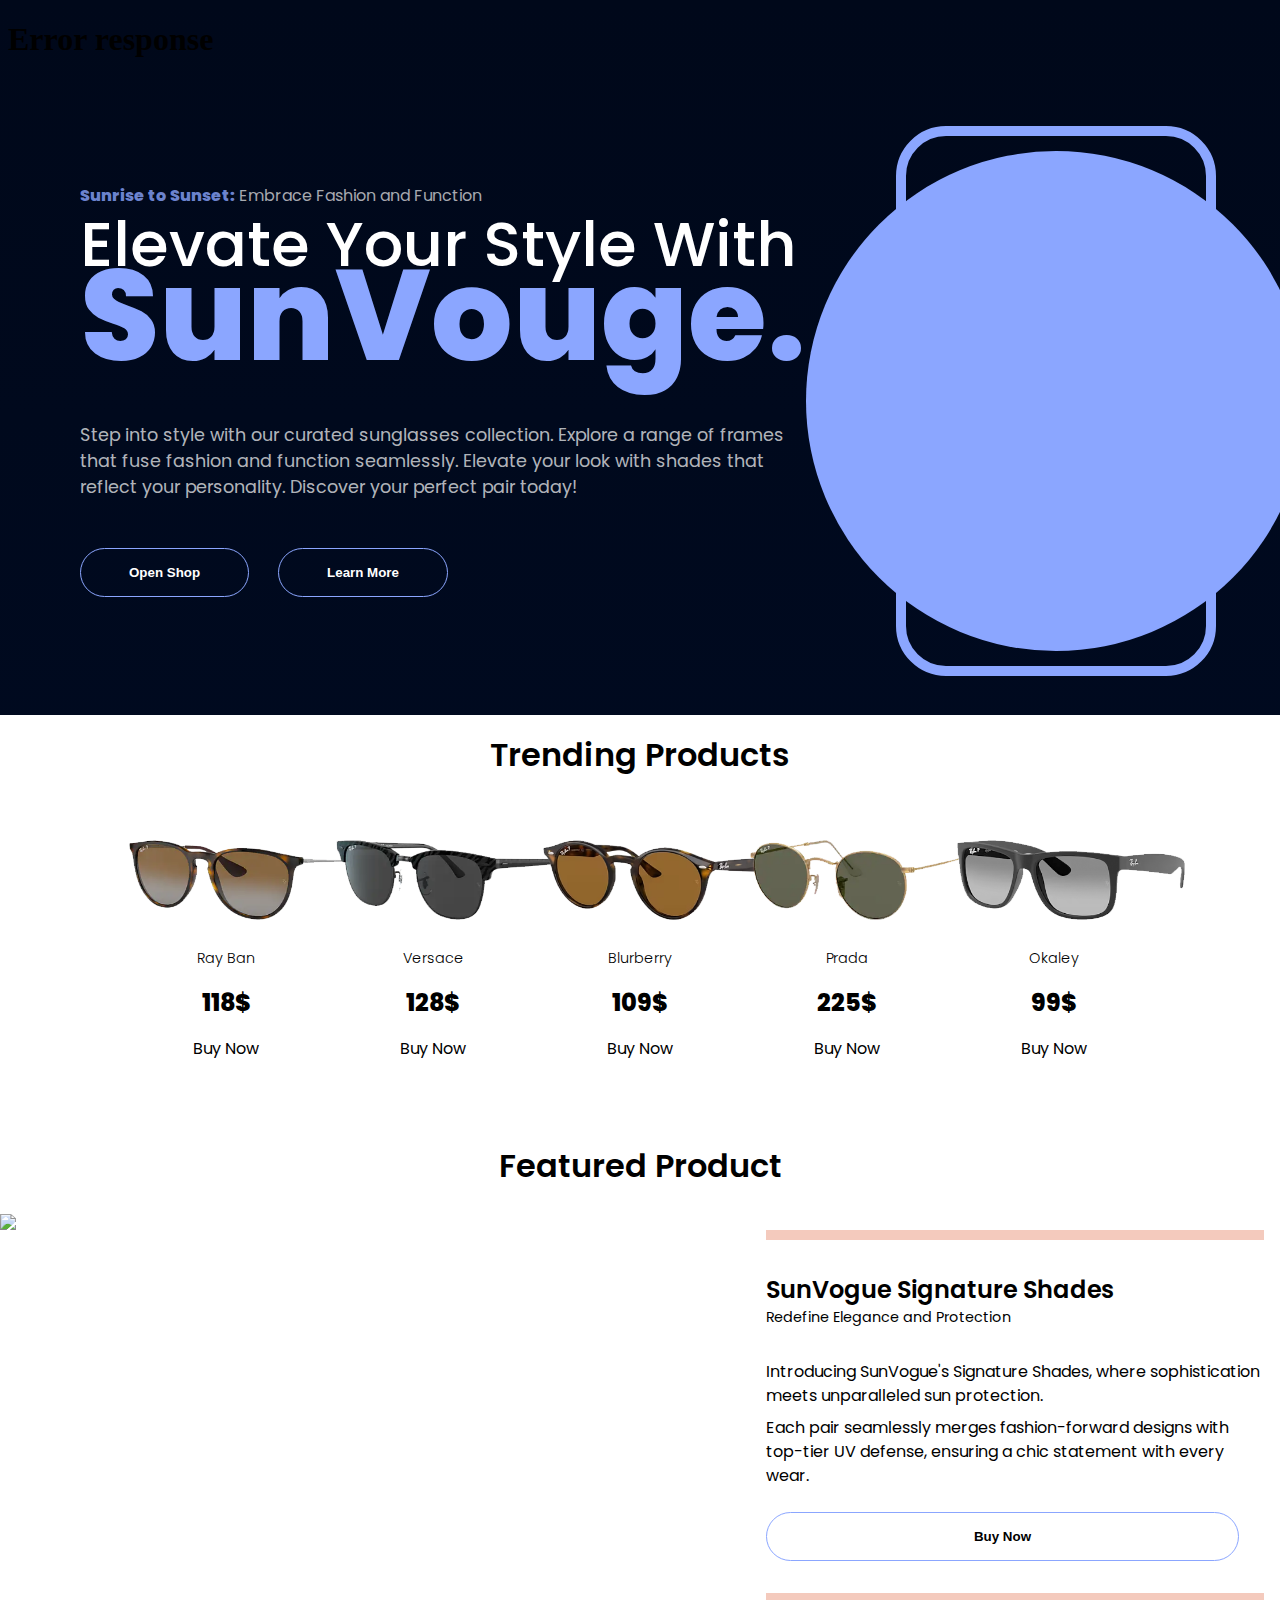
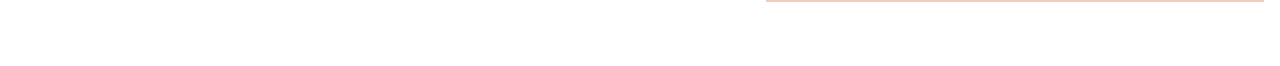
==== index.html @ aeeea0cd "nove slike i animacije/hover efekti na trending products" ====
<!DOCTYPE html>
<html lang="en">
<head>
    <meta charset="UTF-8">
    <meta name="viewport" content="width=device-width, initial-scale=1.0">
    <title>Document</title>
    <link rel="stylesheet" href="css/style.css">

    <script src="https://unpkg.com/boxicons@2.1.4/dist/boxicons.js"></script>
    <link
    href="https://cdn.jsdelivr.net/npm/remixicon@4.0.0/fonts/remixicon.css"
    rel="stylesheet"/>
</head>
<body>
    <object>
        <iframe src="partials/header.html" width="100%" height="80px" class="auto-height-iframe"></iframe>
    </object>
    <header class="main">
        <div class="main-text">
            <h4><strong>Sunrise to Sunset:</strong> Embrace Fashion and Function</h4>
            <h1>Elevate your style with <br><span>SunVouge.</span></h1>
            <p>Step into style with our curated sunglasses collection. Explore a range of frames that fuse fashion and function seamlessly. Elevate your look with shades that reflect your personality. Discover your perfect pair today!</p>
            <button class="btn btn1">Open Shop</button>
            <button class="btn btn2">Learn More</button>
        </div>
        <div class="main-img">
            <div class="circle">

            </div>
            <div class="img-frame">

            </div>
        </div>
    </header>
    <section class="trending">
        <h2 class="header">Trending Products</h2>
        <div class="products">
            <div class="product-card">
                <img src="slike/naocale/prod1.png" class="img-back">
                <img src="slike/naocale/prod11.png" class="img-top">
                <h4>Ray Ban</h4>
                <p>118$</p>
                <a href="#">Buy Now<i class="ri-arrow-right-double-line"></i></a>
            </div>
            <div class="product-card">
                <img src="slike/naocale/prod3.png" class="img-back">
                <img src="slike/naocale/prod33.png" class="img-top">
                <h4>Versace</h4>
                <p>128$</p>
                <a href="#">Buy Now<i class="ri-arrow-right-double-line"></i></a>
            </div>
            <div class="product-card">
                <img src="slike/naocale/prod2.png" class="img-back">
                <img src="slike/naocale/prod22.png" class="img-top">
                <h4>Blurberry</h4>
                <p>109$</p>
                <a href="#">Buy Now<i class="ri-arrow-right-double-line"></i></a>
            </div>
            <div class="product-card">
                <img src="slike/naocale/prod4.png" class="img-back">
                <img src="slike/naocale/prod44.png" class="img-top">
                <h4>Prada</h4>
                <p>225$</p>
                <a href="#">Buy Now<i class="ri-arrow-right-double-line"></i></a>
            </div>
            <div class="product-card">
                <img src="slike/naocale/prod5.png" class="img-back">
                <img src="slike/naocale/prod55.png" class="img-top">
                <h4>Okaley</h4>
                <p>99$</p>
                <a href="#">Buy Now<i class="ri-arrow-right-double-line" ></i></a>
            </div>
        </div>
    </section>
    <section class="featured">
        <h2 class="header">Featured Product</h2>
        <div class="featured-content">
            <div class="feature-image">
                <img src="slike/featuredv2.jpg">
            </div>
            <div class="feature-text">
                <div class="line"></div>
                <h3 class="sub-header">SunVogue Signature Shades</h3>
                <h4>Redefine Elegance and Protection</h4>
                <p>Introducing SunVogue's Signature Shades, where sophistication meets unparalleled sun protection.</p>
                <p>Each pair seamlessly merges fashion-forward designs with top-tier UV defense, ensuring a chic statement with every wear.</p>
                <button class="btn btn3">Buy Now</button>
                <div class="line"></div>
            </div>
        </div>
    </section>
</body>
</html>
---- css/style.css ----
@import url('https://fonts.googleapis.com/css2?family=Poppins:wght@100;300;400;500;600;700&display=swap');

*{
    padding: 0;
    margin: 0;
    box-sizing: border-box;
    list-style-type: none;
    text-decoration: none;
}
.auto-height-iframe{
    border: none;
    width: 100%;
    margin: 0;
}
body{
    font-family: 'Poppins', sans-serif;
    background: linear-gradient(0deg, #001135 0%, #000a20 50%, #00081a 100%);

}
object{
    margin: 0;
    padding: 0;
}
.main{
    max-width: 95vw;
    margin: auto;
    padding: 4rem 3rem;
    display: flex;
    justify-content: space-between;
    
}
.main-img{
    display: flex;
    align-items: center;
    justify-content: center;
    padding: 0;
    width: 100%;
    /* background-color: rgba(255, 0, 0, 0.226); */

}

.circle{
    border: 1px solid transparent;
    width: 500px;
    height: 500px;
    border-radius: 50%;
    background-color: #8ba6ff;
    z-index: -100;
}
.img-frame{
    position: absolute;
    width: 25%;
    height: 550px;
    background-image: url(../slike/landingbg6.jpg);
    background-position: center;
    background-size: cover;
    background-repeat: no-repeat;
    border: 10px solid #8ba6ff;
    border-radius: 50px;
}
.main-text{
    margin-top: 2rem;
    width: 100%;
}
.main-text h4{
    color: rgba(255, 255, 255, 0.664);
    font-size: 1rem;
    font-weight: 400;
}

.main-text h1{
    color: #ffffff;
    text-transform: capitalize;
    margin-bottom: 3rem;
    font-size: 3.9rem;
    font-weight: 500;
    line-height: 4.5rem;
}

.main-text p{
    font-size: 1.1rem;
    color: rgba(255, 255, 255, 0.712);
    margin-bottom: 3rem;
}
.main-text strong{
    color: #8ba6ffcc;
    font-weight: 800;
}
.main-text span{
    font-weight: 800;
    font-size: 8rem;
    text-transform: capitalize;
    color: #8ba6ff;
}
.btn{
    margin-right: 25px;
    padding: 1rem 3rem;
    background-color: transparent;
    border: 1px solid #8ba6ff;
    border-radius: 50px;
    color: white;
    font-weight: 600;
    cursor: pointer;
    transition: all 0.3s ease;
}
.btn2:hover{
    background-color: #8ba6ff;
    border-color: #8ba6ff;
}
.btn1:hover{
    background-color: #8ba6ff;
    border-color: #8ba6ff;
}

.trending{
    background-color:white;
    padding: 1rem 6rem;
    margin: 0 auto;
}
section .header{
    margin-bottom: .5rem;
    color: black;
    text-align: center;
    font-size: 2rem;
    font-weight: 600;
}
.products{
    display: flex;
    justify-content: space-between;
    align-items: center;
    text-align: center;
    /* border: 1px solid #8ba6ff; */
    padding: 2rem;
    margin-bottom: 1rem;
}
.products .product-card{
    position: relative;
    display: flex;
    flex-direction: column;
    justify-content: space-between;
    color: black;
    padding: 8rem 4rem 1rem 4rem;
    border: 1px solid transparent;
    border-radius: 10px;
    cursor: pointer;
    overflow: visible;
    transition: all 0.3s ease;
}
.products .product-card:hover{
    border: 1px solid rgba(0, 6, 20, 0.855);
}


.product-card h4{
    font-weight: 300;
    margin-bottom: 1rem;
    font-size: .9rem;
}
.product-card p{
    font-weight: 800;
    font-size: 1.5rem;
    margin-bottom: 1rem;
}
.product-card a{
    color: black;
    transition: all 0.3s ease;
}
.product-card a:hover{
    color: #686868;
}
.product-card img{
    margin-top: 20px;
    height: 80px;
    cursor: pointer;
    transition: all 0.3s ease;
}

.featured{
    background-color: white;
}
.featured-content{
    display: flex;
    padding: 1rem 0;
}
.featured img{
    display: flex;
    width: 700px;
    margin-right: 50px;
}

.product-card{
    position: relative;
    display: inline-block;
}

.product-card .img-top{
    position: absolute;
    top: 0;
    left: -10px;
    z-index: 99;
    opacity: 0;
    transition: all 0.4s ease-in-out;
}
.product-card .img-back{
    position: absolute;
    top: 0;
    left: 0;
    z-index: 99;
    opacity: 1;
    transition: all 0.4s ease-in-out;
}

.product-card:hover .img-top{
    opacity: 1;
    transform: scale(1.05);
}
.product-card:hover .img-back{
    opacity: 0;
}

.sub-header{
    font-size: 1.5rem;
    font-weight: 600;
}
.feature-text{
    display: flex;
    flex-direction: column;
    margin: auto;
    padding: 1rem 1rem;
}
.feature-text h4{
    font-weight: 400;
    font-size: .9rem;
    margin-bottom: 2rem;
}
.feature-text p{
    font-size: 1rem;
    line-height: 1.5rem;
    margin-bottom: .5rem;
}
.feature-text p:nth-of-type(2){
    margin-bottom: 1.5rem;
}
.btn3{
    text-align: center;
    color: black;
    background-color: transparent;
    border: 1px solid inherit;
    transition: all 0.3 ease;
    margin-bottom: 2rem;
}
.btn3:hover{
    color: rgb(0, 0, 0);
    background-color: #f0b5a3;
    border-color: #ffe6e6;
}
.line{
    background-color: #f0b5a3b6;
    padding: .3rem;
    margin-bottom: 2rem;
}
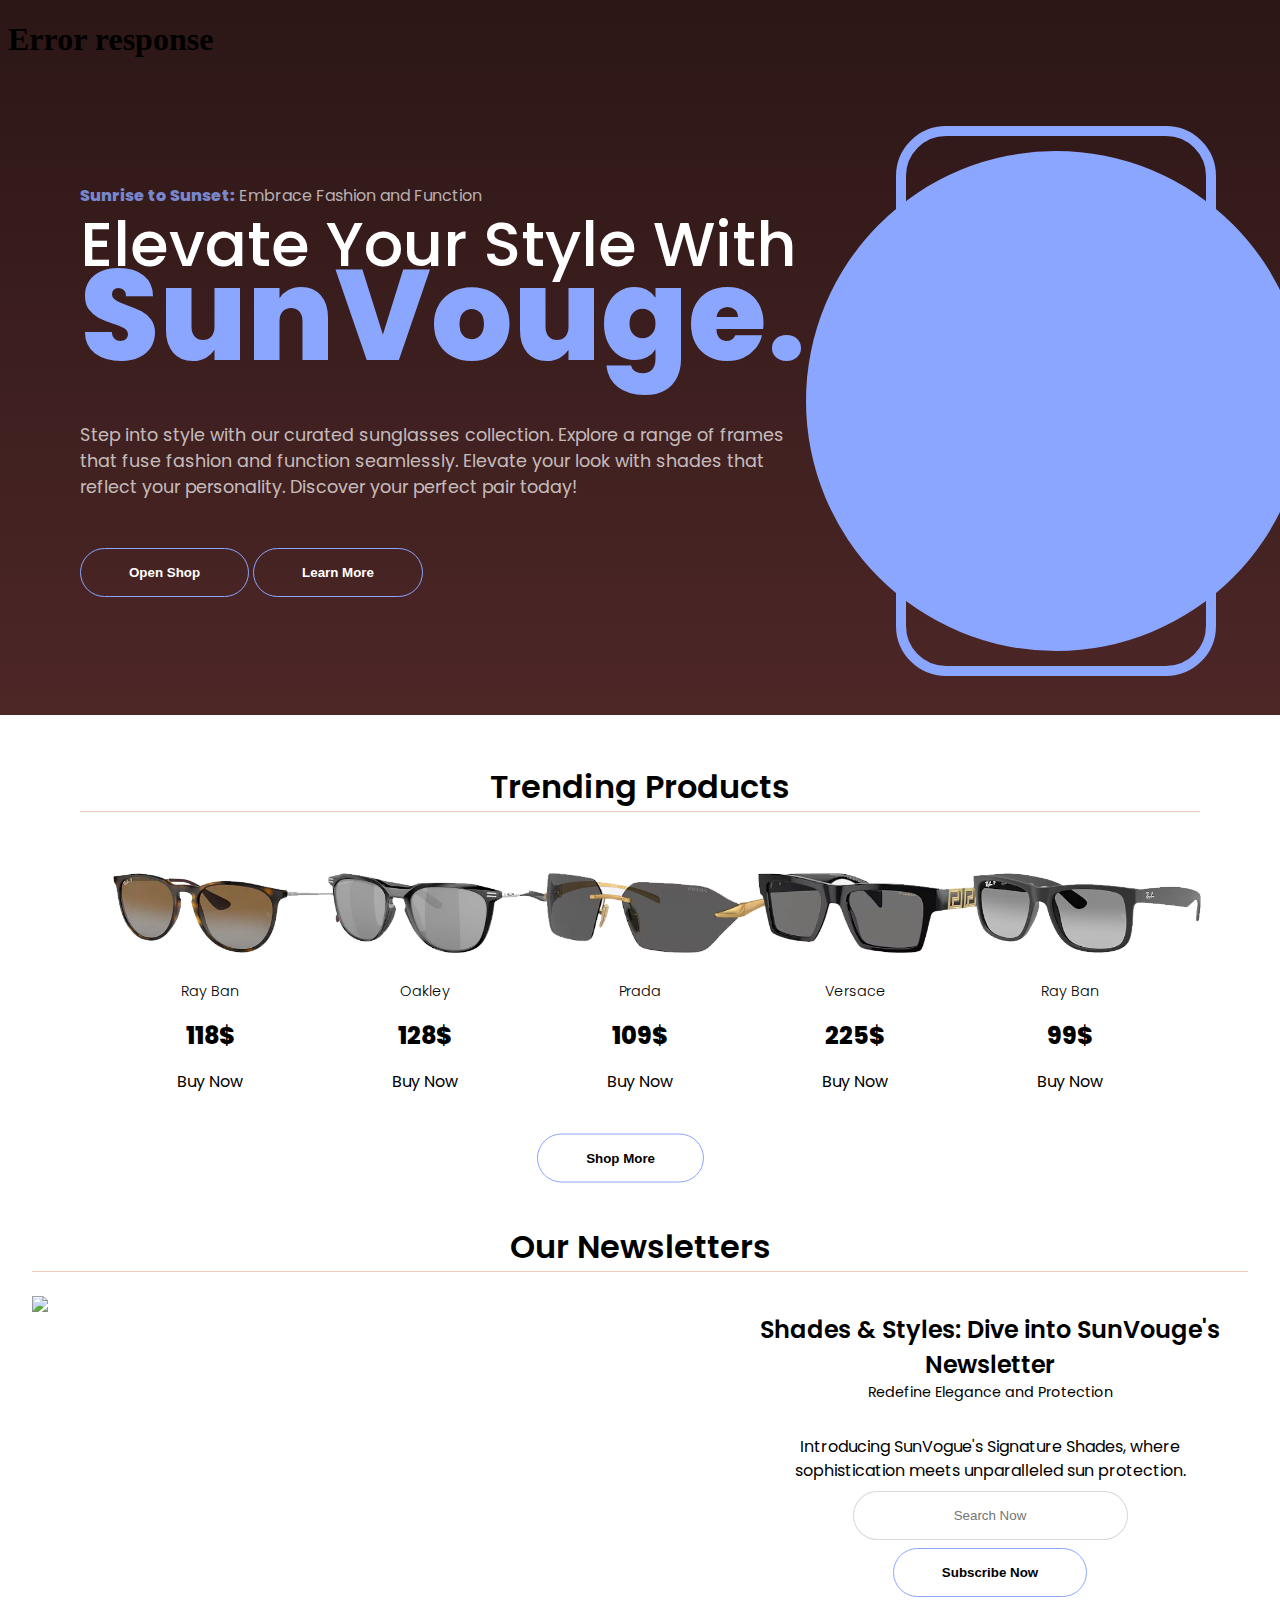
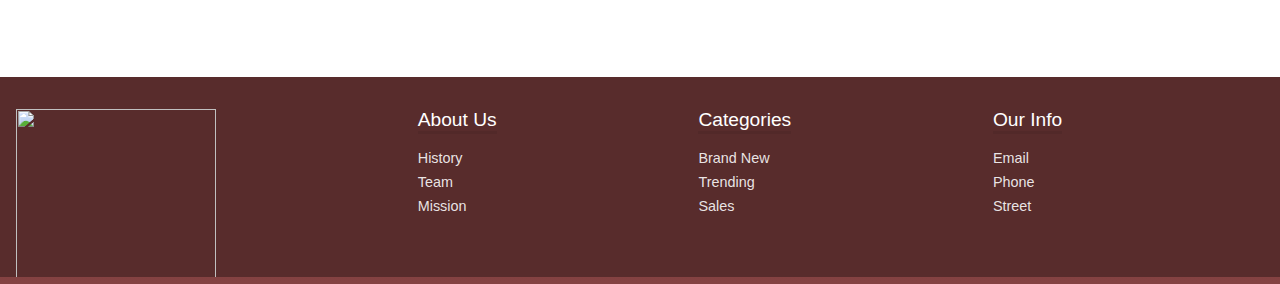
==== commit 1ff06591: "generalni popravci, dodao kategorije/shop stranicu s aside menuom koji je sticky i prati kroz katego" ====
--- a/index.html
+++ b/index.html
@@ -36,58 +36,63 @@
         <h2 class="header">Trending Products</h2>
         <div class="products">
             <div class="product-card">
-                <img src="slike/naocale/prod1.png" class="img-back">
-                <img src="slike/naocale/prod11.png" class="img-top">
+                <img src="slike/naocale/rayban/prod1.png" class="img-back">
+                <img src="slike/naocale/rayban/prod11.png" class="img-top">
                 <h4>Ray Ban</h4>
                 <p>118$</p>
                 <a href="#">Buy Now<i class="ri-arrow-right-double-line"></i></a>
             </div>
             <div class="product-card">
-                <img src="slike/naocale/prod3.png" class="img-back">
-                <img src="slike/naocale/prod33.png" class="img-top">
-                <h4>Versace</h4>
+                <img src="slike/naocale/oakley/oakley2.png" class="img-back">
+                <img src="slike/naocale/oakley/oakley22.png" class="img-top">
+                <h4>Oakley</h4>
                 <p>128$</p>
                 <a href="#">Buy Now<i class="ri-arrow-right-double-line"></i></a>
             </div>
             <div class="product-card">
-                <img src="slike/naocale/prod2.png" class="img-back">
-                <img src="slike/naocale/prod22.png" class="img-top">
-                <h4>Blurberry</h4>
+                <img src="slike/naocale/prada/prada1.png" class="img-back">
+                <img src="slike/naocale/prada/prada11.png" class="img-top">
+                <h4>Prada</h4>
                 <p>109$</p>
                 <a href="#">Buy Now<i class="ri-arrow-right-double-line"></i></a>
             </div>
             <div class="product-card">
-                <img src="slike/naocale/prod4.png" class="img-back">
-                <img src="slike/naocale/prod44.png" class="img-top">
-                <h4>Prada</h4>
+                <img src="slike/naocale/versace/versace2.png" class="img-back">
+                <img src="slike/naocale/versace/versace22.png" class="img-top">
+                <h4>Versace</h4>
                 <p>225$</p>
                 <a href="#">Buy Now<i class="ri-arrow-right-double-line"></i></a>
             </div>
             <div class="product-card">
-                <img src="slike/naocale/prod5.png" class="img-back">
-                <img src="slike/naocale/prod55.png" class="img-top">
-                <h4>Okaley</h4>
+                <img src="slike/naocale/rayban/prod5.png" class="img-back">
+                <img src="slike/naocale/rayban/prod55.png" class="img-top">
+                <h4>Ray Ban</h4>
                 <p>99$</p>
                 <a href="#">Buy Now<i class="ri-arrow-right-double-line" ></i></a>
             </div>
         </div>
+        <button class="btn btn3">Shop More</button>
     </section>
     <section class="featured">
-        <h2 class="header">Featured Product</h2>
+        <h2 class="header">Our Newsletters</h2>
         <div class="featured-content">
             <div class="feature-image">
-                <img src="slike/featuredv2.jpg">
+                <img src="slike/featuredv2trans.png">
             </div>
             <div class="feature-text">
-                <div class="line"></div>
-                <h3 class="sub-header">SunVogue Signature Shades</h3>
+                <h3 class="sub-header">Shades & Styles: Dive into SunVouge's Newsletter</h3>
                 <h4>Redefine Elegance and Protection</h4>
                 <p>Introducing SunVogue's Signature Shades, where sophistication meets unparalleled sun protection.</p>
-                <p>Each pair seamlessly merges fashion-forward designs with top-tier UV defense, ensuring a chic statement with every wear.</p>
-                <button class="btn btn3">Buy Now</button>
-                <div class="line"></div>
+                <div class="feature-input">
+                    <input class="ftr-input" type="email" placeholder="Search Now" onfocus="this.placeholder=''" 
+                    onblur="this.placeholder='Enter your email'" required>
+                    <button class="btn btn3">Subscribe Now</button>
+                </div>
             </div>
         </div>
     </section>
+    <object>
+        <iframe src="partials/footer.html" width="100%" height="200px" class="auto-height-iframe"></iframe>
+    </object>
 </body>
 </html>--- a/css/style.css
+++ b/css/style.css
@@ -14,7 +14,7 @@
 }
 body{
     font-family: 'Poppins', sans-serif;
-    background: linear-gradient(0deg, #001135 0%, #000a20 50%, #00081a 100%);
+    background: linear-gradient(0deg, #844242 0%, #582c2c 50%, #2c1616 100%);
 
 }
 object{
@@ -93,7 +93,6 @@
     color: #8ba6ff;
 }
 .btn{
-    margin-right: 25px;
     padding: 1rem 3rem;
     background-color: transparent;
     border: 1px solid #8ba6ff;
@@ -113,9 +112,17 @@
 }
 
 .trending{
+    position: relative;
     background-color:white;
-    padding: 1rem 6rem;
+    padding: 3rem 5rem;
     margin: 0 auto;
+}
+.trending .btn{
+    margin: 0;
+    position: absolute;
+    bottom: 0;
+    right: 45%;
+    transform: translateY(-50%);
 }
 section .header{
     margin-bottom: .5rem;
@@ -123,9 +130,11 @@
     text-align: center;
     font-size: 2rem;
     font-weight: 600;
+    border-bottom: 1px solid #f0b5a3b6;
 }
 .products{
     display: flex;
+    flex-wrap: wrap;
     justify-content: space-between;
     align-items: center;
     text-align: center;
@@ -147,7 +156,8 @@
     transition: all 0.3s ease;
 }
 .products .product-card:hover{
-    border: 1px solid rgba(0, 6, 20, 0.855);
+    background-color: rgba(240, 240, 240, 0.781);
+    transform: scale(1.05);
 }
 
 
@@ -166,6 +176,7 @@
     transition: all 0.3s ease;
 }
 .product-card a:hover{
+    transform: scale(1.05);
     color: #686868;
 }
 .product-card img{
@@ -175,19 +186,6 @@
     transition: all 0.3s ease;
 }
 
-.featured{
-    background-color: white;
-}
-.featured-content{
-    display: flex;
-    padding: 1rem 0;
-}
-.featured img{
-    display: flex;
-    width: 700px;
-    margin-right: 50px;
-}
-
 .product-card{
     position: relative;
     display: inline-block;
@@ -199,7 +197,7 @@
     left: -10px;
     z-index: 99;
     opacity: 0;
-    transition: all 0.4s ease-in-out;
+    transition: all 0.2s ease;
 }
 .product-card .img-back{
     position: absolute;
@@ -207,7 +205,7 @@
     left: 0;
     z-index: 99;
     opacity: 1;
-    transition: all 0.4s ease-in-out;
+    transition: all 0.2s ease;
 }
 
 .product-card:hover .img-top{
@@ -218,6 +216,21 @@
     opacity: 0;
 }
 
+.featured{
+    background-color: white;
+    padding: 1rem 2rem;
+}
+.featured-content{
+    display: flex;
+    text-align: center;
+    padding: 1rem 0;
+}
+.featured img{
+    display: flex;
+    width: 650px;
+    margin-right: 50px;
+}
+
 .sub-header{
     font-size: 1.5rem;
     font-weight: 600;
@@ -226,8 +239,30 @@
     display: flex;
     flex-direction: column;
     margin: auto;
+    text-align: center;
+    position: relative;
     padding: 1rem 1rem;
 }
+.feature-input{
+    display: flex;
+    flex-direction: column;
+    align-items: center;
+}
+
+.ftr-input{
+    border: 1px solid rgba(0, 0, 0, 0.151);
+    padding: 1rem 3rem;
+    border-radius: 50px;
+    margin-bottom: .5rem;
+    text-align: center;
+}
+.ftr-input:hover{
+    border: 1px solid rgb(107, 107, 107);
+}
+.ftr-input:focus{
+    background-color: rgb(245, 245, 245);
+}
+
 .feature-text h4{
     font-weight: 400;
     font-size: .9rem;
@@ -239,7 +274,7 @@
     margin-bottom: .5rem;
 }
 .feature-text p:nth-of-type(2){
-    margin-bottom: 1.5rem;
+    margin-bottom: 3rem;
 }
 .btn3{
     text-align: center;
@@ -253,9 +288,4 @@
     color: rgb(0, 0, 0);
     background-color: #f0b5a3;
     border-color: #ffe6e6;
-}
-.line{
-    background-color: #f0b5a3b6;
-    padding: .3rem;
-    margin-bottom: 2rem;
 }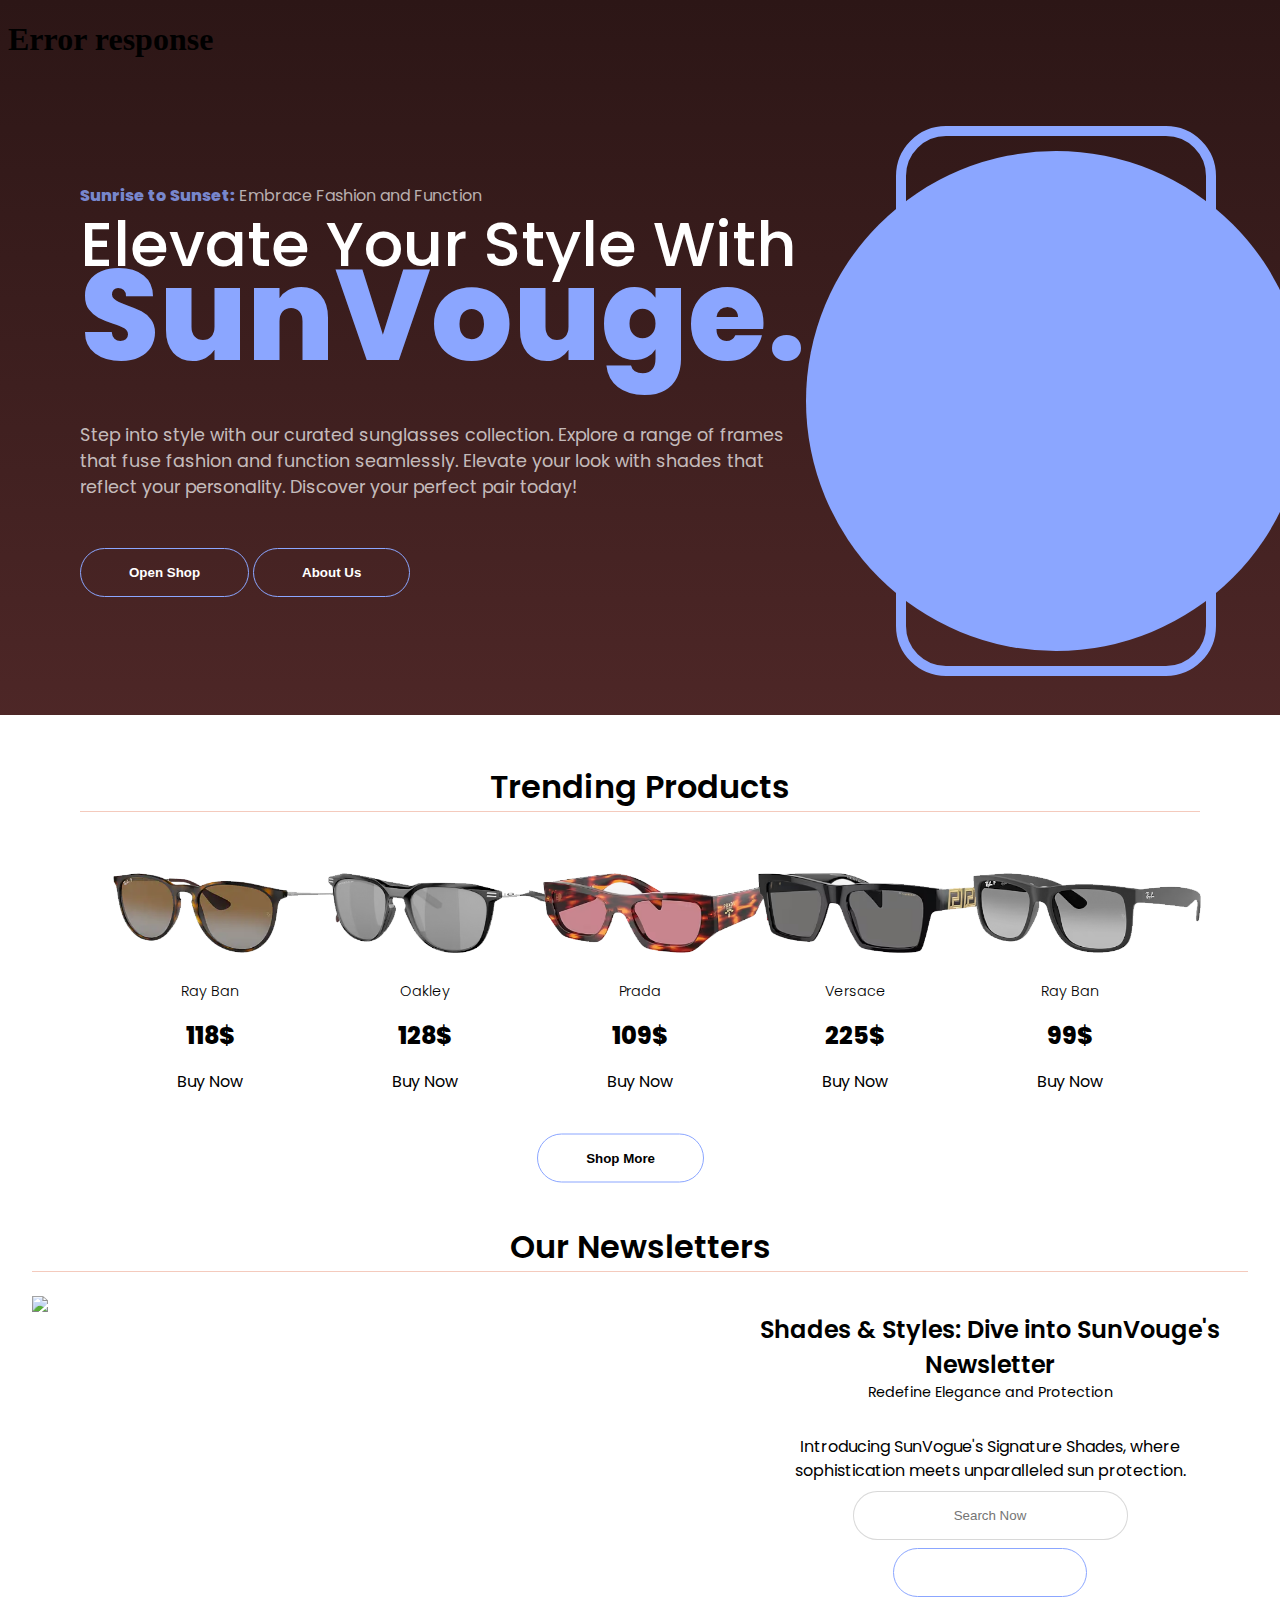
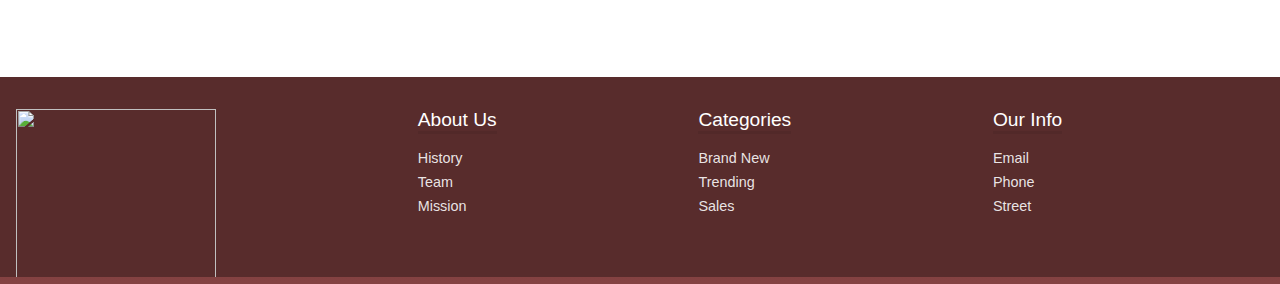
==== commit d2353410: "novi banner na kategorijama, povezao pocetne buttons s shopom" ====
--- a/index.html
+++ b/index.html
@@ -20,8 +20,8 @@
             <h4><strong>Sunrise to Sunset:</strong> Embrace Fashion and Function</h4>
             <h1>Elevate your style with <br><span>SunVouge.</span></h1>
             <p>Step into style with our curated sunglasses collection. Explore a range of frames that fuse fashion and function seamlessly. Elevate your look with shades that reflect your personality. Discover your perfect pair today!</p>
-            <button class="btn btn1">Open Shop</button>
-            <button class="btn btn2">Learn More</button>
+            <button class="btn btn1"><a href="shop.html">Open Shop</a></button>
+            <button class="btn btn2"><a href="shop.html">About Us</a></button>
         </div>
         <div class="main-img">
             <div class="circle">
@@ -50,8 +50,8 @@
                 <a href="#">Buy Now<i class="ri-arrow-right-double-line"></i></a>
             </div>
             <div class="product-card">
-                <img src="slike/naocale/prada/prada1.png" class="img-back">
-                <img src="slike/naocale/prada/prada11.png" class="img-top">
+                <img src="slike/naocale/prada/prada3.png" class="img-back">
+                <img src="slike/naocale/prada/prada33.png" class="img-top">
                 <h4>Prada</h4>
                 <p>109$</p>
                 <a href="#">Buy Now<i class="ri-arrow-right-double-line"></i></a>
@@ -71,7 +71,7 @@
                 <a href="#">Buy Now<i class="ri-arrow-right-double-line" ></i></a>
             </div>
         </div>
-        <button class="btn btn3">Shop More</button>
+        <button class="btn btn3"><a href="shop.html">Shop More</a></button>
     </section>
     <section class="featured">
         <h2 class="header">Our Newsletters</h2>
--- a/css/style.css
+++ b/css/style.css
@@ -12,6 +12,7 @@
     width: 100%;
     margin: 0;
 }
+
 body{
     font-family: 'Poppins', sans-serif;
     background: linear-gradient(0deg, #844242 0%, #582c2c 50%, #2c1616 100%);
@@ -92,6 +93,9 @@
     text-transform: capitalize;
     color: #8ba6ff;
 }
+.btn a{
+    color: white;
+}
 .btn{
     padding: 1rem 3rem;
     background-color: transparent;
@@ -156,7 +160,7 @@
     transition: all 0.3s ease;
 }
 .products .product-card:hover{
-    background-color: rgba(240, 240, 240, 0.781);
+    background-color: rgba(236, 236, 236, 0.781);
     transform: scale(1.05);
 }
 
@@ -278,14 +282,19 @@
 }
 .btn3{
     text-align: center;
-    color: black;
     background-color: transparent;
     border: 1px solid inherit;
     transition: all 0.3 ease;
     margin-bottom: 2rem;
 }
+.btn3 a{
+    color: black;
+}
+
 .btn3:hover{
-    color: rgb(0, 0, 0);
     background-color: #f0b5a3;
     border-color: #ffe6e6;
+}
+.btn3 a:hover{
+    color: black;
 }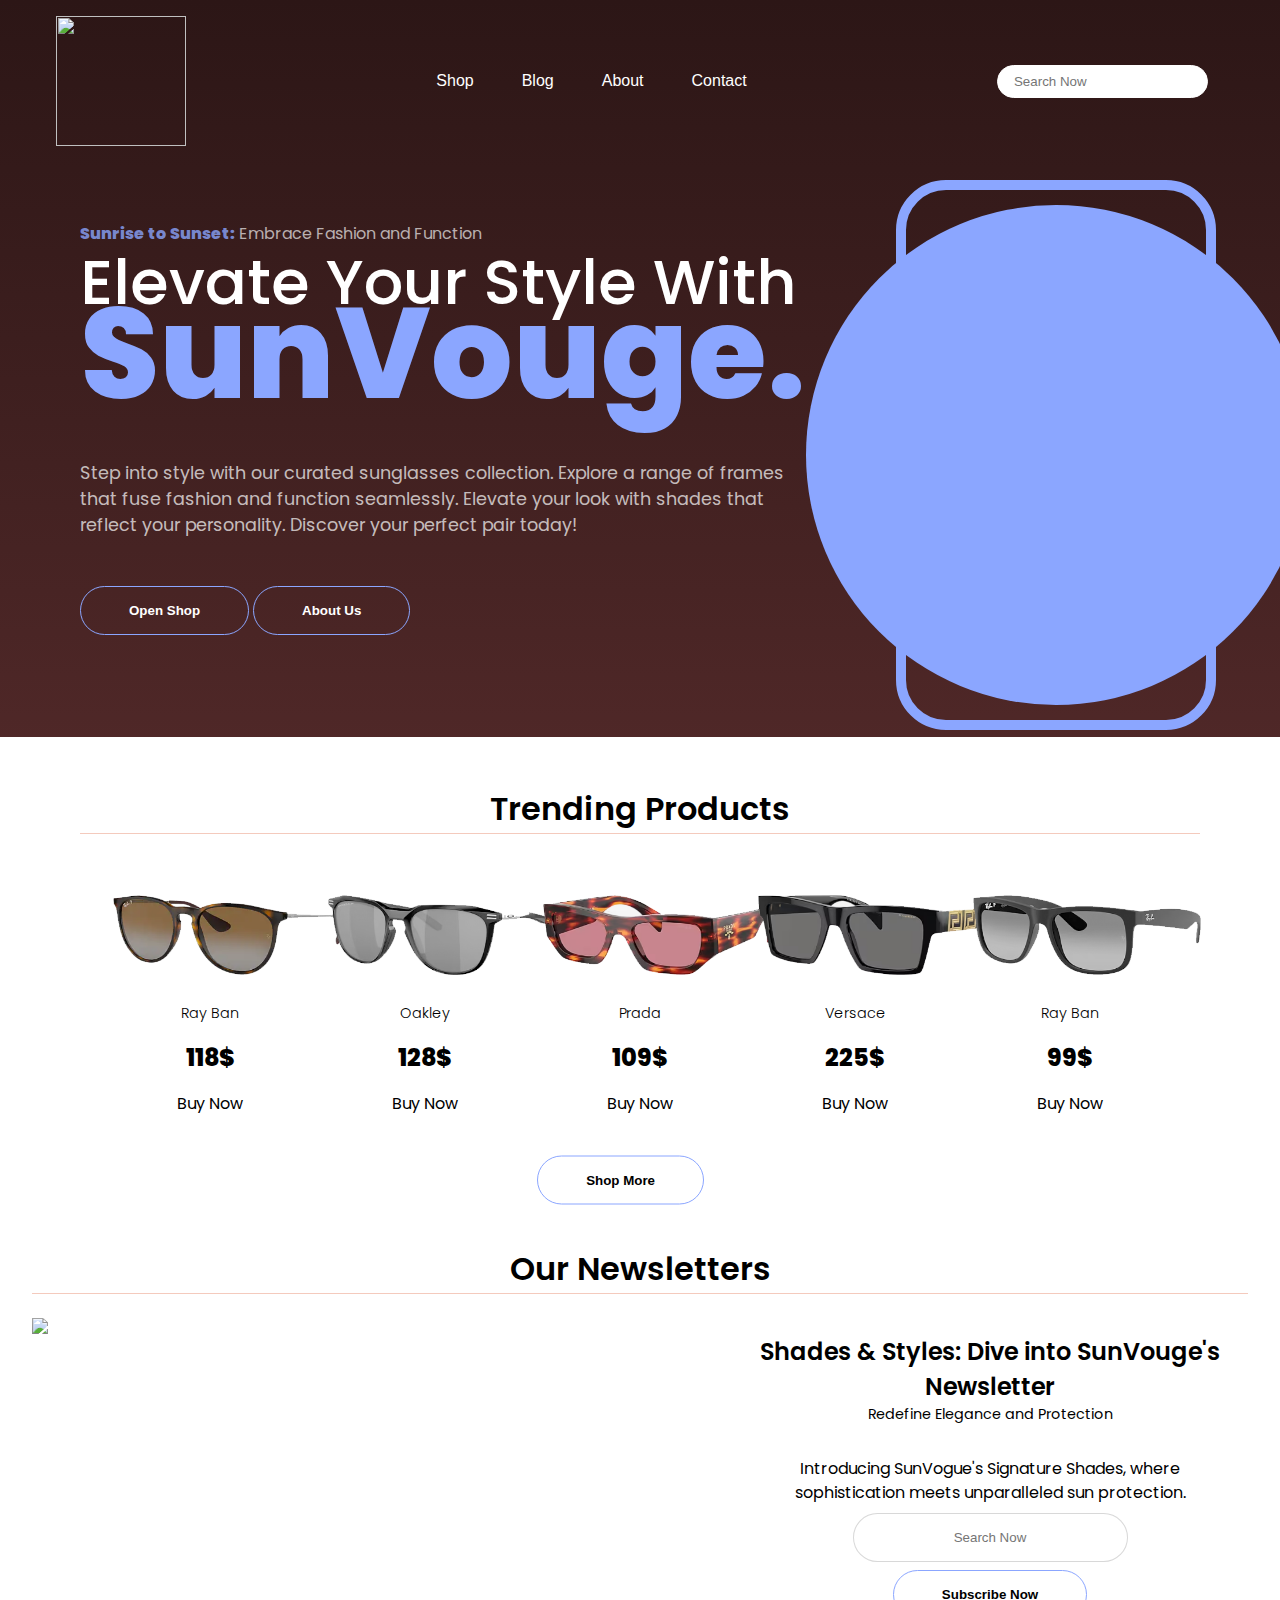
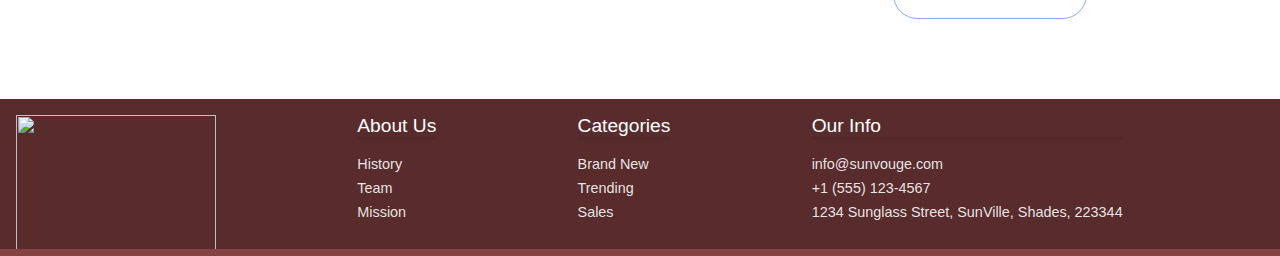
==== commit d6ea435c: "stvaranje responzivnosti na pocetnoj i ostalim stranicama" ====
--- a/index.html
+++ b/index.html
@@ -13,7 +13,7 @@
 </head>
 <body>
     <object>
-        <iframe src="partials/header.html" width="100%" height="80px" class="auto-height-iframe"></iframe>
+        <iframe src="partials/header.html" width="100%" class="auto-height-iframe"></iframe>
     </object>
     <header class="main">
         <div class="main-text">
@@ -21,7 +21,7 @@
             <h1>Elevate your style with <br><span>SunVouge.</span></h1>
             <p>Step into style with our curated sunglasses collection. Explore a range of frames that fuse fashion and function seamlessly. Elevate your look with shades that reflect your personality. Discover your perfect pair today!</p>
             <button class="btn btn1"><a href="shop.html">Open Shop</a></button>
-            <button class="btn btn2"><a href="shop.html">About Us</a></button>
+            <button class="btn btn2"><a href="about.html">About Us</a></button>
         </div>
         <div class="main-img">
             <div class="circle">
@@ -40,35 +40,35 @@
                 <img src="slike/naocale/rayban/prod11.png" class="img-top">
                 <h4>Ray Ban</h4>
                 <p>118$</p>
-                <a href="#">Buy Now<i class="ri-arrow-right-double-line"></i></a>
+                <a href="products/rayban/rayban1-detail.html">Buy Now<i class="ri-arrow-right-double-line"></i></a>
             </div>
             <div class="product-card">
                 <img src="slike/naocale/oakley/oakley2.png" class="img-back">
                 <img src="slike/naocale/oakley/oakley22.png" class="img-top">
                 <h4>Oakley</h4>
                 <p>128$</p>
-                <a href="#">Buy Now<i class="ri-arrow-right-double-line"></i></a>
+                <a href="products/rayban/rayban1-detail.html">Buy Now<i class="ri-arrow-right-double-line"></i></a>
             </div>
             <div class="product-card">
                 <img src="slike/naocale/prada/prada3.png" class="img-back">
                 <img src="slike/naocale/prada/prada33.png" class="img-top">
                 <h4>Prada</h4>
                 <p>109$</p>
-                <a href="#">Buy Now<i class="ri-arrow-right-double-line"></i></a>
+                <a href="products/rayban/rayban1-detail.html">Buy Now<i class="ri-arrow-right-double-line"></i></a>
             </div>
             <div class="product-card">
                 <img src="slike/naocale/versace/versace2.png" class="img-back">
                 <img src="slike/naocale/versace/versace22.png" class="img-top">
                 <h4>Versace</h4>
                 <p>225$</p>
-                <a href="#">Buy Now<i class="ri-arrow-right-double-line"></i></a>
+                <a href="products/rayban/rayban1-detail.html">Buy Now<i class="ri-arrow-right-double-line"></i></a>
             </div>
             <div class="product-card">
                 <img src="slike/naocale/rayban/prod5.png" class="img-back">
                 <img src="slike/naocale/rayban/prod55.png" class="img-top">
                 <h4>Ray Ban</h4>
                 <p>99$</p>
-                <a href="#">Buy Now<i class="ri-arrow-right-double-line" ></i></a>
+                <a href="products/rayban/rayban1-detail.html">Buy Now<i class="ri-arrow-right-double-line" ></i></a>
             </div>
         </div>
         <button class="btn btn3"><a href="shop.html">Shop More</a></button>
@@ -92,7 +92,15 @@
         </div>
     </section>
     <object>
-        <iframe src="partials/footer.html" width="100%" height="200px" class="auto-height-iframe"></iframe>
+        <iframe src="partials/footer.html" width="100%" class="auto-height-iframe"></iframe>
     </object>
+
+
+
+
+    <script src="js/javascript.js"></script>
 </body>
-</html>+</html>
+
+
+
--- a/css/style.css
+++ b/css/style.css
@@ -16,16 +16,16 @@
 body{
     font-family: 'Poppins', sans-serif;
     background: linear-gradient(0deg, #844242 0%, #582c2c 50%, #2c1616 100%);
-
+    width: 100dvw;
 }
 object{
     margin: 0;
     padding: 0;
 }
 .main{
-    max-width: 95vw;
+    max-width: 95dvw;
     margin: auto;
-    padding: 4rem 3rem;
+    padding: 2rem 3rem;
     display: flex;
     justify-content: space-between;
     
@@ -35,6 +35,7 @@
     align-items: center;
     justify-content: center;
     padding: 0;
+    margin-top: 1rem;
     width: 100%;
     /* background-color: rgba(255, 0, 0, 0.226); */
 
@@ -128,6 +129,10 @@
     right: 45%;
     transform: translateY(-50%);
 }
+.trending .btn3:hover{
+    color: white;
+}
+
 section .header{
     margin-bottom: .5rem;
     color: black;
@@ -286,15 +291,89 @@
     border: 1px solid inherit;
     transition: all 0.3 ease;
     margin-bottom: 2rem;
+    color: black;
 }
 .btn3 a{
     color: black;
 }
 
 .btn3:hover{
-    background-color: #f0b5a3;
-    border-color: #ffe6e6;
+    background-color: #844242;
+    border-color: #844242;
+    color: white;
 }
 .btn3 a:hover{
-    color: black;
+    color: white;
+}
+
+
+
+@media (width < 1200px){
+    .main{
+        flex-wrap: wrap;
+        padding: 1rem 2rem;
+    }
+    .main-text{
+        margin-bottom: 1rem;
+    }
+    .main-img{
+        margin: 0;
+        margin-bottom: 1rem;
+    }
+    .img-frame{
+        height: 400px;
+    }
+    .circle{
+        width: 350px;
+        height: 350px;
+    }
+    .featured-content{
+        flex-wrap: wrap;
+        align-items: center;
+        justify-content: center;
+    }
+    .featured img{
+        display: flex;
+        width: 350px;
+        margin-right: 0;
+    }
+    .main-text h1{
+        font-size: 3rem;
+    }
+
+}
+
+@media (width < 600px){
+
+    .img-frame{
+        display: none;
+    }
+    .circle{
+        display: none;
+    }
+
+    .featured-content{
+        flex-wrap: wrap;
+    }
+    .main-text h1{
+        font-size: 1rem;
+        line-height: 2rem;
+        margin-bottom: 1rem;
+    }
+    .main-text h1 span{
+        font-size: 3rem;
+    }
+    .main-text p{
+        font-size: .8rem;
+    }
+    .products{
+        padding: .2rem;
+    }
+    .trending .btn{
+        margin: 0;
+        position: absolute;
+        bottom: 0;
+        right: 35%;
+        transform: translateY(-50%);
+    }
 }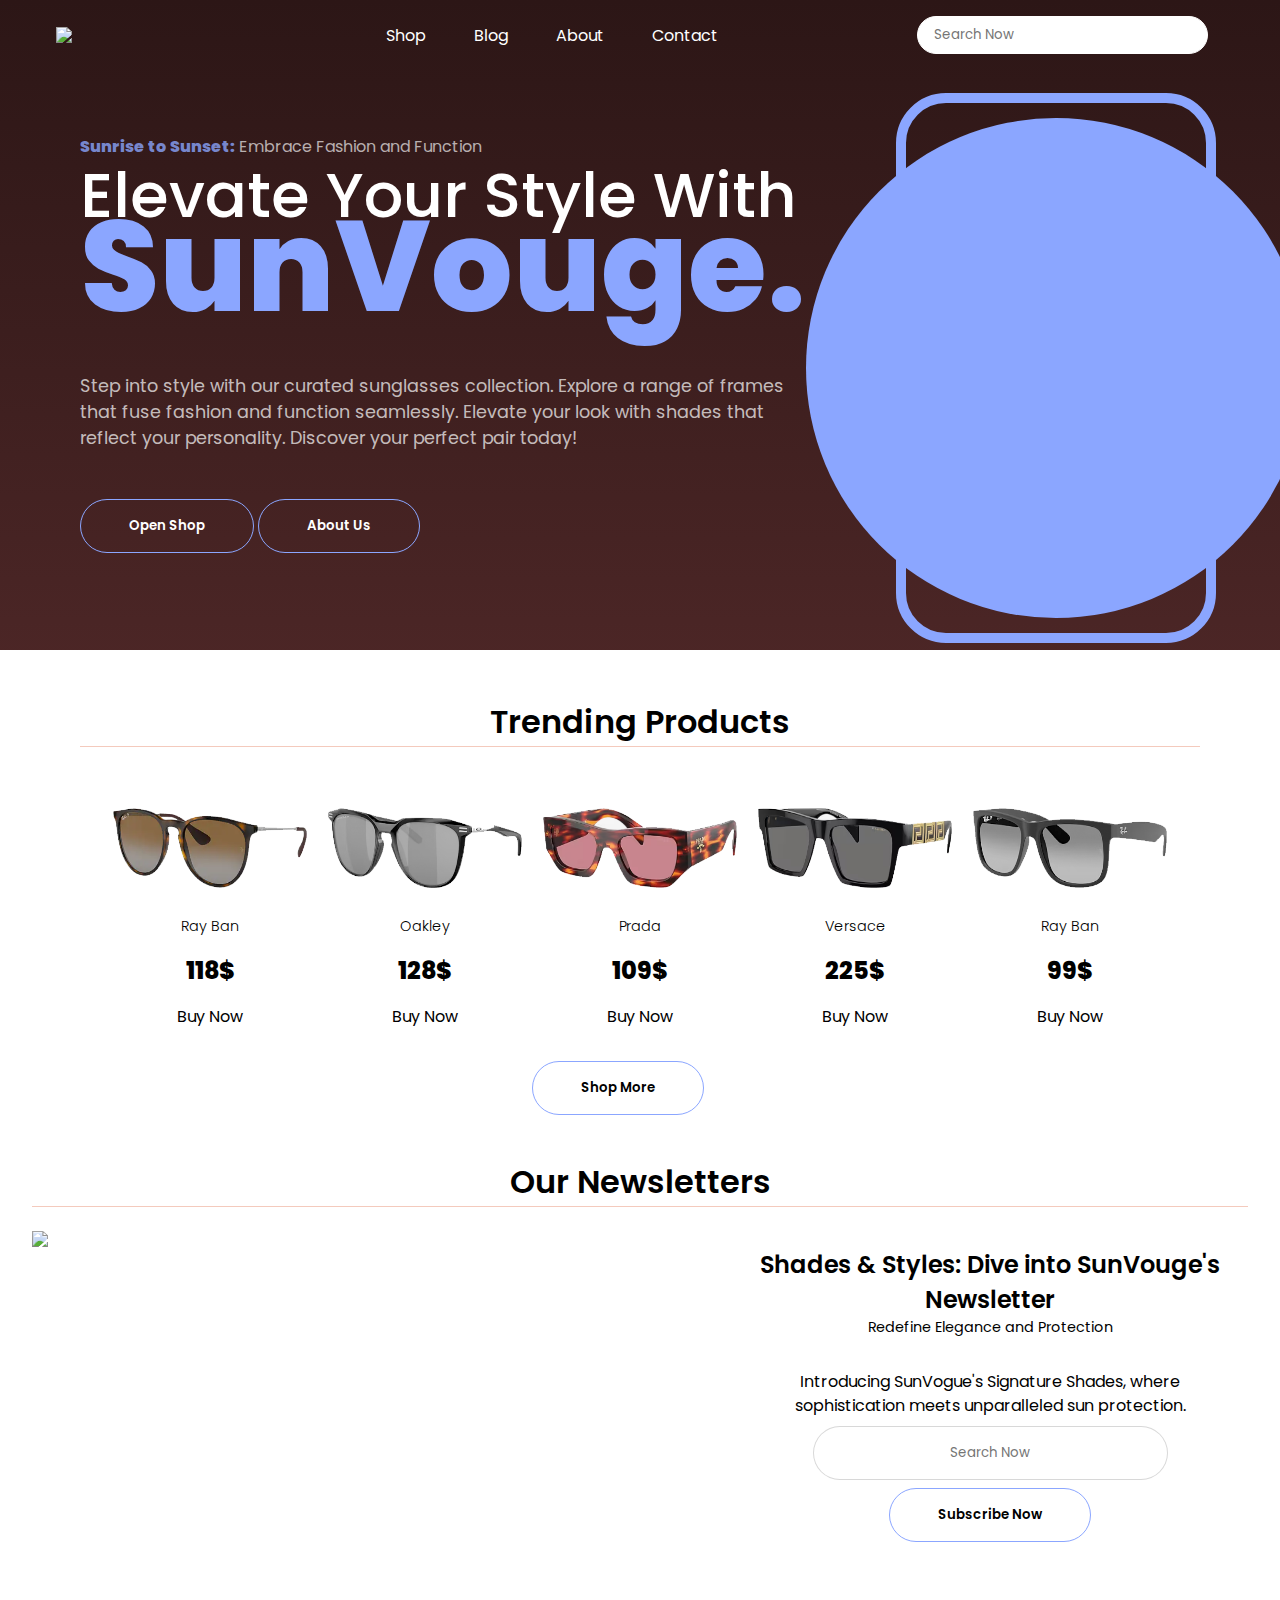
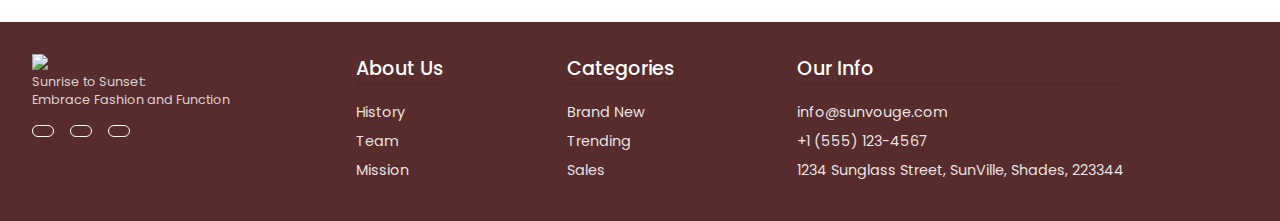
==== commit decd7a46: "js funkcija za header i footer partials" ====
--- a/index.html
+++ b/index.html
@@ -5,16 +5,15 @@
     <meta name="viewport" content="width=device-width, initial-scale=1.0">
     <title>Document</title>
     <link rel="stylesheet" href="css/style.css">
-
+    <link rel="stylesheet" href="css/header.css">
+    <link rel="stylesheet" href="css/footer.css">
     <script src="https://unpkg.com/boxicons@2.1.4/dist/boxicons.js"></script>
     <link
     href="https://cdn.jsdelivr.net/npm/remixicon@4.0.0/fonts/remixicon.css"
     rel="stylesheet"/>
 </head>
 <body>
-    <object>
-        <iframe src="partials/header.html" width="100%" class="auto-height-iframe"></iframe>
-    </object>
+    <section id="header"></section>
     <header class="main">
         <div class="main-text">
             <h4><strong>Sunrise to Sunset:</strong> Embrace Fashion and Function</h4>
@@ -40,35 +39,35 @@
                 <img src="slike/naocale/rayban/prod11.png" class="img-top">
                 <h4>Ray Ban</h4>
                 <p>118$</p>
-                <a href="products/rayban/rayban1-detail.html">Buy Now<i class="ri-arrow-right-double-line"></i></a>
+                <a href="rayban1-detail.html">Buy Now<i class="ri-arrow-right-double-line"></i></a>
             </div>
             <div class="product-card">
                 <img src="slike/naocale/oakley/oakley2.png" class="img-back">
                 <img src="slike/naocale/oakley/oakley22.png" class="img-top">
                 <h4>Oakley</h4>
                 <p>128$</p>
-                <a href="products/rayban/rayban1-detail.html">Buy Now<i class="ri-arrow-right-double-line"></i></a>
+                <a href="rayban1-detail.html">Buy Now<i class="ri-arrow-right-double-line"></i></a>
             </div>
             <div class="product-card">
                 <img src="slike/naocale/prada/prada3.png" class="img-back">
                 <img src="slike/naocale/prada/prada33.png" class="img-top">
                 <h4>Prada</h4>
                 <p>109$</p>
-                <a href="products/rayban/rayban1-detail.html">Buy Now<i class="ri-arrow-right-double-line"></i></a>
+                <a href="rayban1-detail.html">Buy Now<i class="ri-arrow-right-double-line"></i></a>
             </div>
             <div class="product-card">
                 <img src="slike/naocale/versace/versace2.png" class="img-back">
                 <img src="slike/naocale/versace/versace22.png" class="img-top">
                 <h4>Versace</h4>
                 <p>225$</p>
-                <a href="products/rayban/rayban1-detail.html">Buy Now<i class="ri-arrow-right-double-line"></i></a>
+                <a href="rayban1-detail.html">Buy Now<i class="ri-arrow-right-double-line"></i></a>
             </div>
             <div class="product-card">
                 <img src="slike/naocale/rayban/prod5.png" class="img-back">
                 <img src="slike/naocale/rayban/prod55.png" class="img-top">
                 <h4>Ray Ban</h4>
                 <p>99$</p>
-                <a href="products/rayban/rayban1-detail.html">Buy Now<i class="ri-arrow-right-double-line" ></i></a>
+                <a href="rayban1-detail.html">Buy Now<i class="ri-arrow-right-double-line" ></i></a>
             </div>
         </div>
         <button class="btn btn3"><a href="shop.html">Shop More</a></button>
@@ -91,14 +90,11 @@
             </div>
         </div>
     </section>
-    <object>
-        <iframe src="partials/footer.html" width="100%" class="auto-height-iframe"></iframe>
-    </object>
+    <footer id="footer"></footer>
 
 
-
-
-    <script src="js/javascript.js"></script>
+    <script src="js/header.js"></script>
+    <script src="js/footer.js"></script>
 </body>
 </html>
 
--- a/css/style.css
+++ b/css/style.css
@@ -16,7 +16,6 @@
 body{
     font-family: 'Poppins', sans-serif;
     background: linear-gradient(0deg, #844242 0%, #582c2c 50%, #2c1616 100%);
-    width: 100dvw;
 }
 object{
     margin: 0;
@@ -321,7 +320,7 @@
         margin-bottom: 1rem;
     }
     .img-frame{
-        height: 400px;
+        height: 350px;
     }
     .circle{
         width: 350px;
@@ -339,6 +338,13 @@
     }
     .main-text h1{
         font-size: 3rem;
+        margin-bottom: 1rem;
+    }
+    .main-text p{
+        margin-bottom: 1rem;
+    }
+    .main-text h1 span{
+        font-size: 5rem;
     }
 
 }
--- a/css/header.css
+++ b/css/header.css
@@ -0,0 +1,108 @@
+*{
+    padding: 0;
+    margin: 0;
+    box-sizing: border-box;
+    list-style-type: none;
+    text-decoration: none;
+}
+
+body{
+    font-family: 'Poppins', sans-serif;
+    overflow-x: hidden;
+}
+img{
+    width: 100%;
+    display: flex;
+}
+
+.nav{
+    max-width: 1200px;
+    margin: auto;
+    padding: 1rem 1rem;
+    align-items: center;
+    justify-content: space-between;
+    display: flex;
+    color: white;
+}
+.nav-logo img{
+    display: flex;
+    width: 130px;
+    cursor: pointer;
+    transition: all 0.3s ease;
+}
+.nav-logo img:hover{
+    transform: scale(1.2);
+}
+.nav-links{
+    display: flex;
+    align-items: center;
+    gap: 3rem;
+}
+
+.link a{
+    color: white;
+    position: relative;
+    padding-bottom: 0.75rem;
+    transition: all 0.3s ease;
+}
+.link a::after{
+    content: "";
+    position: absolute;
+    height: 1px;
+    width: 0;
+    bottom: 0;
+    left: 0;
+    background-color: #8ba6ff;
+    transition: all 0.3s ease;
+}
+.link a:hover::after{
+    width: 70%;
+}
+
+.search-cart{
+    display: flex;
+    align-items: center;
+    justify-content: space-between;
+    gap: 1rem;
+}
+
+.search-cart a i{
+    color: white;
+    font-size: 2rem;
+    transition: all 0.3s ease;
+}
+.search-cart a i:hover{
+    color: #8ba6ff;
+    font-size: 2.2rem;
+}
+.search-cart input{
+    border: 1px solid white;
+    padding: .5rem 1rem;
+    border-radius: 50px;
+}
+
+@media only screen and (max-width: 1200px) {
+    .nav {
+        flex-direction: column; /* Stack items vertically for smaller screens */
+    }
+
+    .nav-links {
+        display: flex;
+        flex-direction: column;
+        gap: 1rem;
+        text-align: center; /* Center-align the links */
+        width: 100%;
+    }
+
+    .search-cart {
+        display: flex;
+        flex-direction: column;
+        align-items: center;
+        gap: 1rem;
+        width: 100%;
+    }
+    
+    .search-cart input {
+        width: 100%; /* Make the input full width */
+    }
+}--- a/css/footer.css
+++ b/css/footer.css
@@ -0,0 +1,74 @@
+*{
+    padding: 0;
+    margin: 0;
+    box-sizing: border-box;
+    list-style-type: none;
+    text-decoration: none;
+    font-family: 'Poppins', sans-serif;
+}
+
+footer{
+    background: #582c2c;
+    display: flex;
+    flex-wrap: wrap;
+    width: 100%;
+    padding: 1rem 1rem;
+    height: 100%;
+}
+
+.footer-logo img{
+    display: flex;
+    width: 200px;
+    cursor: pointer;
+    margin-bottom: .2rem;
+    transition: all 0.3s ease;
+}
+.footer-column{
+    margin-right: auto;
+}
+.footer-column p{
+    color: rgba(255, 255, 255, 0.788);
+    font-size: .8rem;
+    font-weight: 400;
+    margin-bottom: 1rem;
+
+}
+.footer .footer-column .socials{
+    display: flex;
+    align-items: center;
+    gap: 1rem;
+}
+footer .footer-column .socials a{
+    color: white;
+    border: 1px solid white;
+    padding: 5px 10px;
+    font-size: 1rem;
+    border-radius: 25px;
+    transition: all 0.3s ease;
+}
+footer .footer-column .socials a:hover{
+    color: rgba(255, 255, 255, 0.897);
+    transform: scale(0.95);
+    background-color: #8ba6ff;
+    border-color: #8ba6ff;
+}
+
+footer .footer-column h4{
+    color: white;
+    margin-bottom: 1rem;
+    font-size: 1.2rem;
+    font-weight: 500;
+    border-bottom: 3px solid #522929;
+}
+footer .footer-column > a{
+    display: flex;
+    flex-direction: column;
+    color: rgba(255, 255, 255, 0.884);
+    font-size: .9rem;
+    font-weight: 400;
+    margin-bottom: .5rem;
+    transition: all 0.3s ease;
+}
+footer .footer-column > a:hover{
+    color: #8ba6ff;
+}